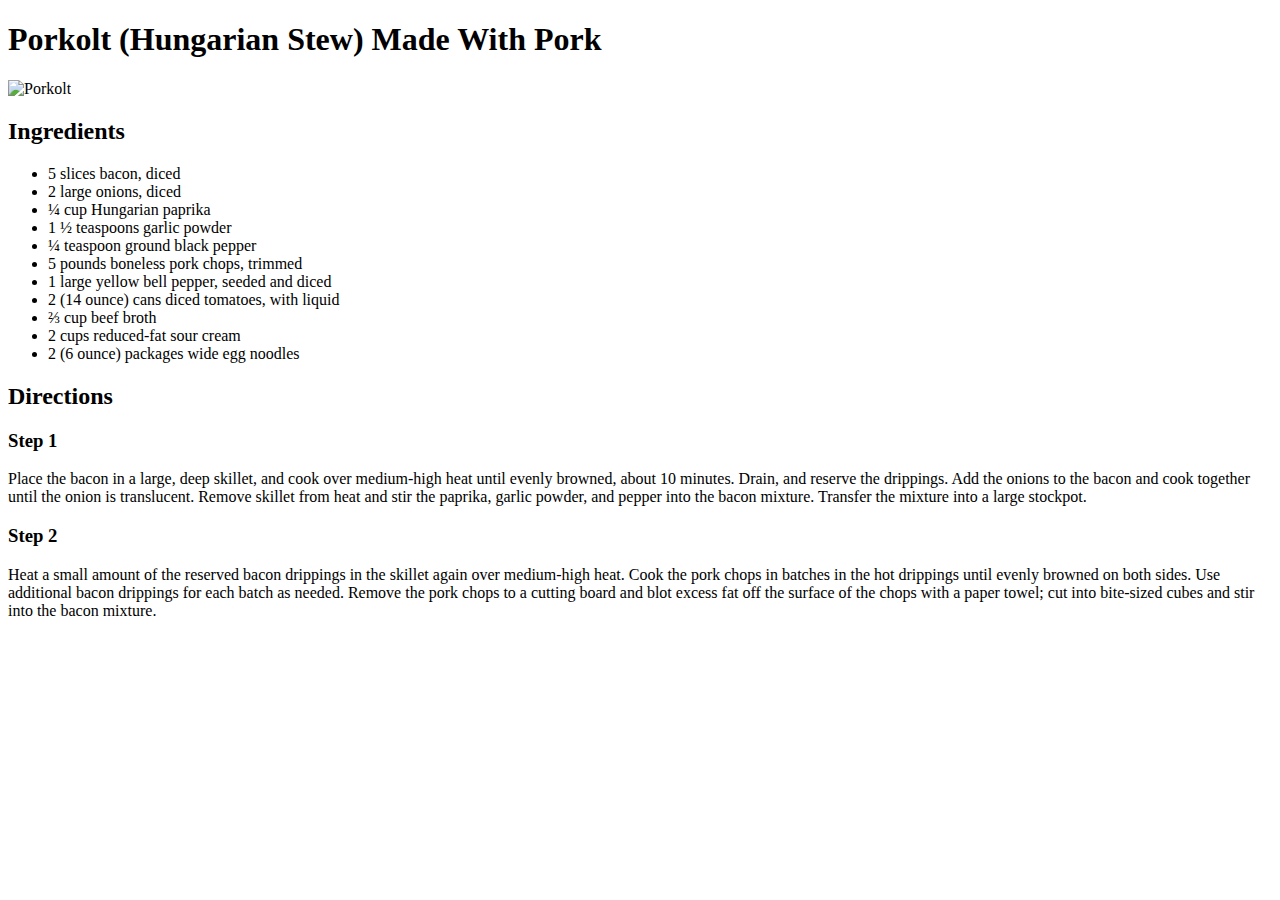
==== recipes/porkolt.html @ af6fe6a1 "create recipes folder and add new recipe - porkolt" ====
<!DOCTYPE html>
<html>
    <head>
        <meta charset="UTF-8">
        <title></title>
    </head>

    <body>
        <h1>Porkolt (Hungarian Stew) Made With Pork</h1>
        <img src="https://www.allrecipes.com/thmb/Ly_rMbf8NnyaXPDztXzwTwb_HhY=/750x0/filters:no_upscale():max_bytes(150000):strip_icc():format(webp)/1085826_PorkoltHungarianStewMadeWithPork4x3-a328a0fa675c41f0a6128ab2f1897e1e.jpg" alt="Porkolt">
        <h2>Ingredients</h2>
        <ul>
            <li>5 slices bacon, diced</li>
            <li>2 large onions, diced</li>
            <li>¼ cup Hungarian paprika</li>
            <li>1 ½ teaspoons garlic powder</li>
            <li>¼ teaspoon ground black pepper</li>
            <li>5 pounds boneless pork chops, trimmed</li>
            <li>1 large yellow bell pepper, seeded and diced</li>
            <li>2 (14 ounce) cans diced tomatoes, with liquid</li>
            <li>⅔ cup beef broth</li>
            <li>2 cups reduced-fat sour cream</li>
            <li>2 (6 ounce) packages wide egg noodles</li>
        </ul>

        <h2>Directions</h2>
        <h3>Step 1</h3>
        <p>Place the bacon in a large, deep skillet, and cook
         over medium-high heat until evenly browned, about
         10 minutes. Drain, and reserve the drippings. Add
         the onions to the bacon and cook together until the 
         onion is translucent. Remove skillet from heat and 
         stir the paprika, garlic powder, and pepper into the 
         bacon mixture. Transfer the mixture into a large 
         stockpot.</p>
        
        <h3>Step 2</h3>
        <p>Heat a small amount of the reserved bacon drippings
         in the skillet again over medium-high heat. Cook the 
         pork chops in batches in the hot drippings until 
         evenly browned on both sides. Use additional bacon 
         drippings for each batch as needed. Remove the pork 
         chops to a cutting board and blot excess fat off the 
         surface of the chops with a paper towel; cut into 
         bite-sized cubes and stir into the bacon mixture.
        </p> 

    </body>
</html>
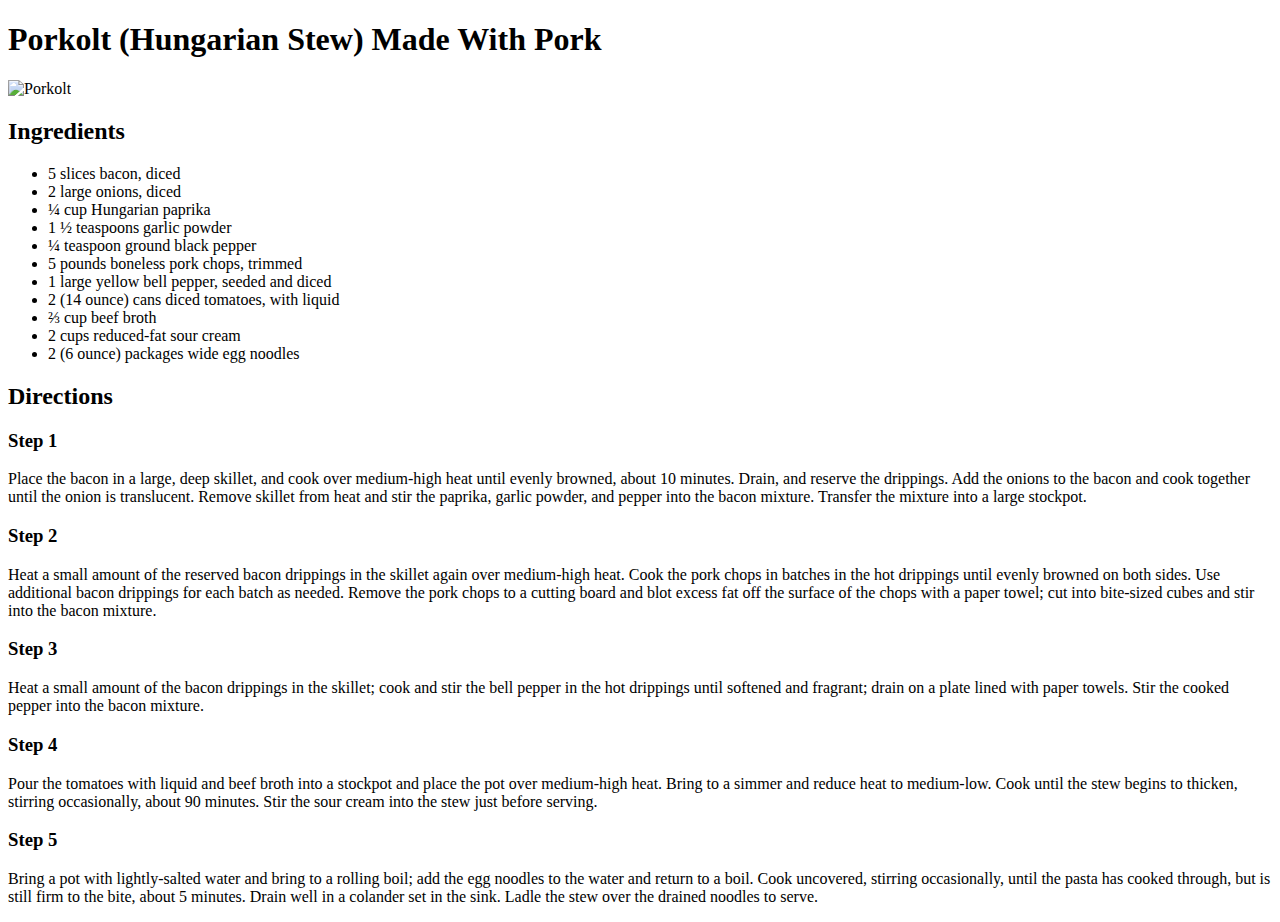
==== commit 052bdbf8: "update more steps in Directions of making porkolt" ====
--- a/recipes/porkolt.html
+++ b/recipes/porkolt.html
@@ -45,5 +45,30 @@
          bite-sized cubes and stir into the bacon mixture.
         </p> 
 
+        <h3>Step 3</h3>
+        <p>Heat a small amount of the bacon drippings in the 
+            skillet; cook and stir the bell pepper in the hot 
+            drippings until softened and fragrant; drain on a plate
+             lined with paper towels. Stir the cooked pepper into 
+             the bacon mixture.</p>
+        
+        <h3>Step 4</h3>
+        <p>Pour the tomatoes with liquid and beef broth into a 
+            stockpot and place the pot over medium-high heat. 
+            Bring to a simmer and reduce heat to medium-low. 
+            Cook until the stew begins to thicken, stirring 
+            occasionally, about 90 minutes. Stir the sour cream 
+            into the stew just before serving.
+        </p>
+
+        <h3>Step 5</h3>
+        <p>Bring a pot with lightly-salted water and bring to a 
+            rolling boil; add the egg noodles to the water and 
+            return to a boil. Cook uncovered, stirring occasionally, 
+            until the pasta has cooked through, but is still firm 
+            to the bite, about 5 minutes. Drain well in a colander 
+            set in the sink. Ladle the stew over the drained noodles 
+            to serve.</p>
+
     </body>
 </html>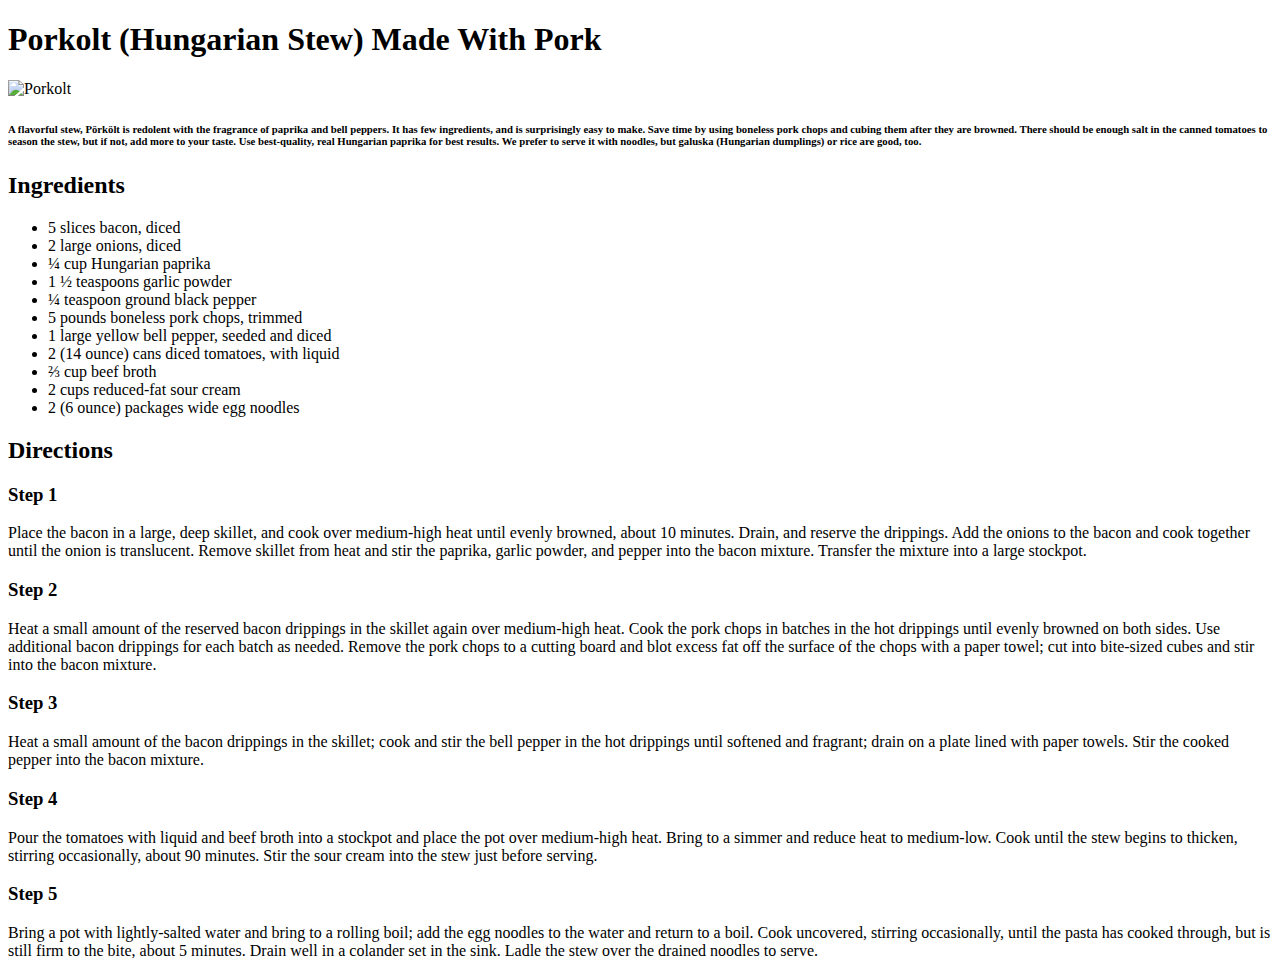
==== commit d1a2c523: "add description for each recipe" ====
--- a/recipes/porkolt.html
+++ b/recipes/porkolt.html
@@ -1,13 +1,23 @@
 <!DOCTYPE html>
-<html>
+<html lang="en">
     <head>
         <meta charset="UTF-8">
-        <title></title>
+        <title>Porkolt</title>
     </head>
 
     <body>
         <h1>Porkolt (Hungarian Stew) Made With Pork</h1>
         <img src="https://www.allrecipes.com/thmb/Ly_rMbf8NnyaXPDztXzwTwb_HhY=/750x0/filters:no_upscale():max_bytes(150000):strip_icc():format(webp)/1085826_PorkoltHungarianStewMadeWithPork4x3-a328a0fa675c41f0a6128ab2f1897e1e.jpg" alt="Porkolt">
+        <!-- Description -->
+        <h6>A flavorful stew, Pörkölt is redolent with the fragrance 
+            of paprika and bell peppers. It has few ingredients, and 
+            is surprisingly easy to make. Save time by using boneless 
+            pork chops and cubing them after they are browned. There 
+            should be enough salt in the canned tomatoes to season 
+            the stew, but if not, add more to your taste. Use 
+            best-quality, real Hungarian paprika for best results. 
+            We prefer to serve it with noodles, but galuska 
+            (Hungarian dumplings) or rice are good, too.</h6>
         <h2>Ingredients</h2>
         <ul>
             <li>5 slices bacon, diced</li>
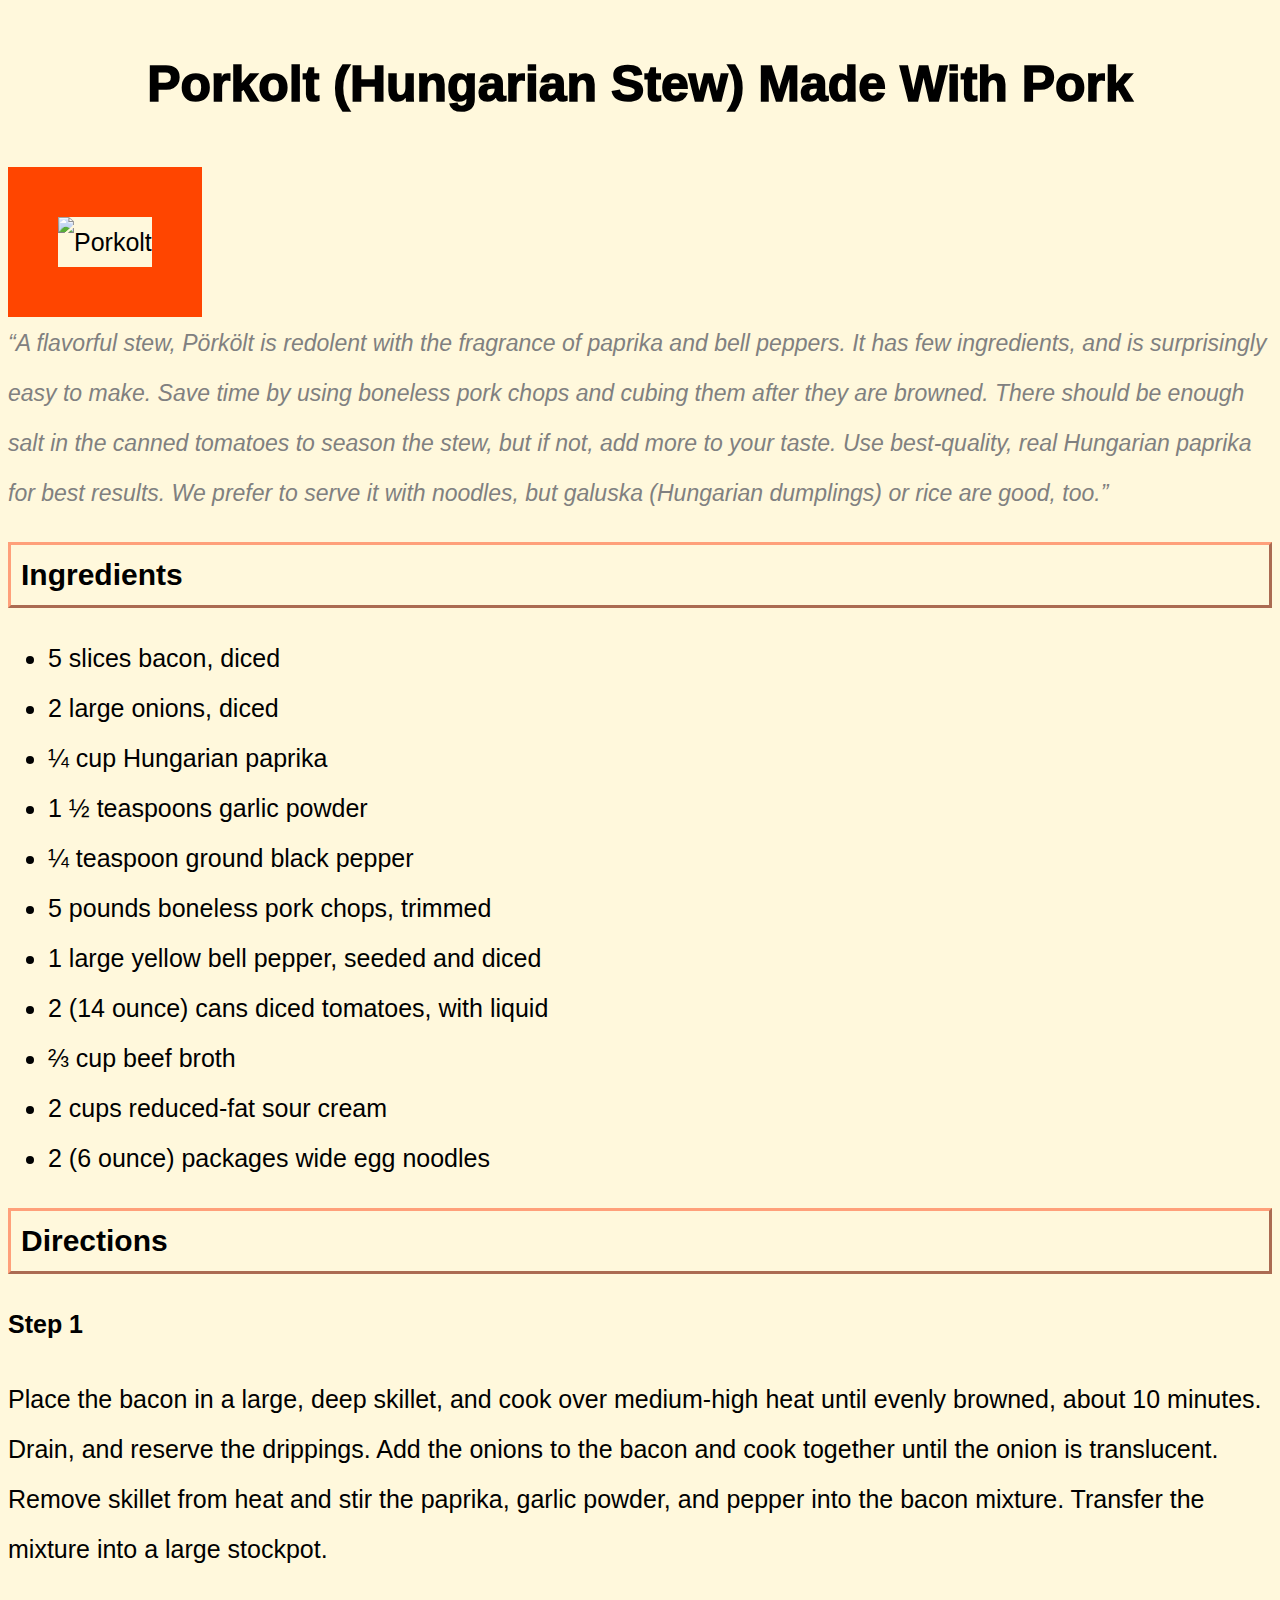
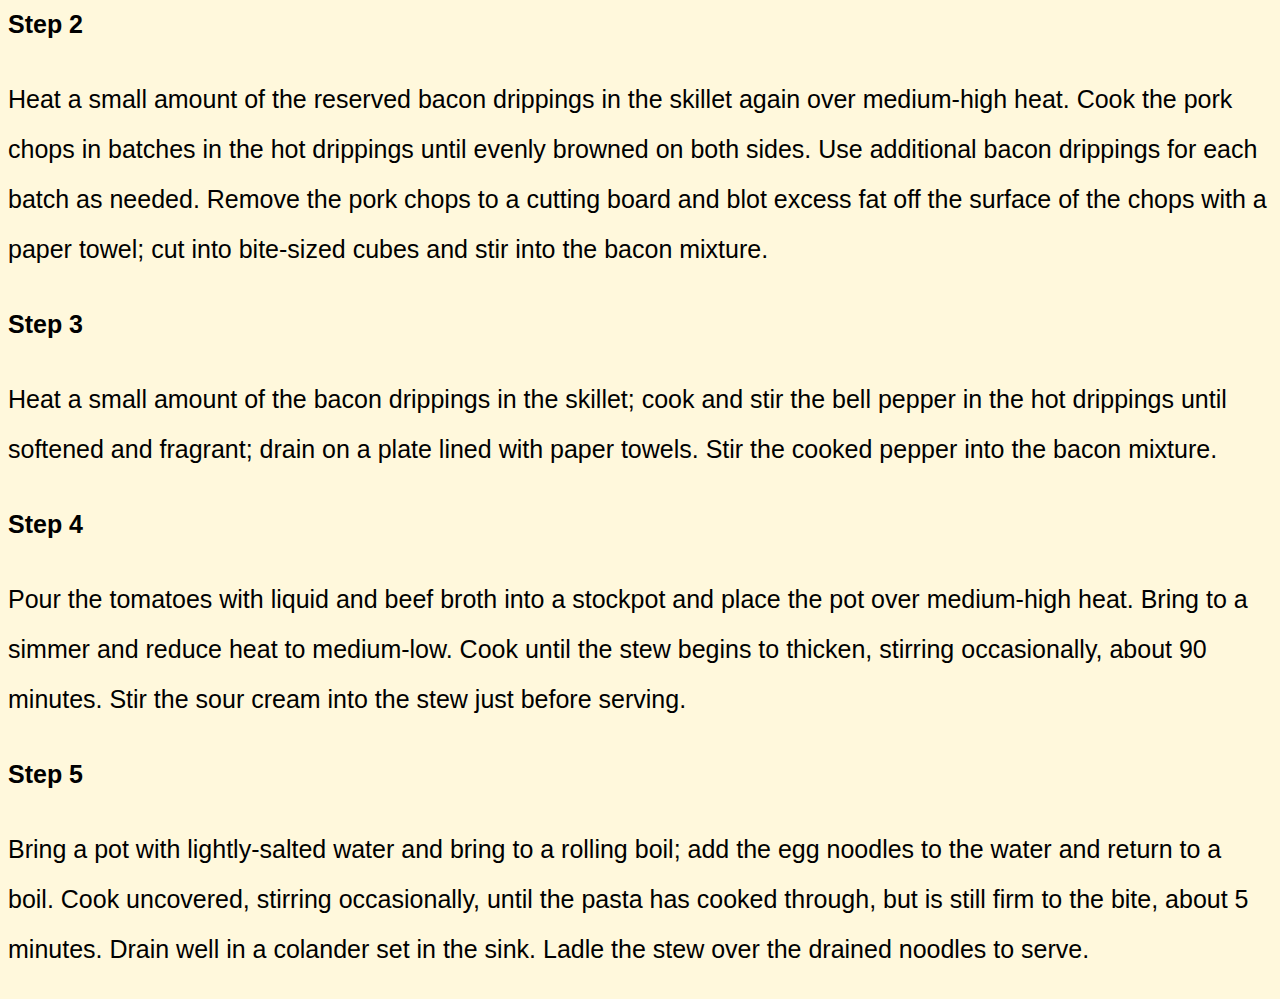
==== commit f3bb04b5: "Add style to Recipe page" ====
--- a/recipes/porkolt.html
+++ b/recipes/porkolt.html
@@ -3,22 +3,26 @@
     <head>
         <meta charset="UTF-8">
         <title>Porkolt</title>
+        <link rel="stylesheet" href="../style.css">
     </head>
 
     <body>
-        <h1>Porkolt (Hungarian Stew) Made With Pork</h1>
+        <h1 class="recipe-name">Porkolt (Hungarian Stew) Made With Pork</h1>
         <img src="https://www.allrecipes.com/thmb/Ly_rMbf8NnyaXPDztXzwTwb_HhY=/750x0/filters:no_upscale():max_bytes(150000):strip_icc():format(webp)/1085826_PorkoltHungarianStewMadeWithPork4x3-a328a0fa675c41f0a6128ab2f1897e1e.jpg" alt="Porkolt">
         <!-- Description -->
-        <h6>A flavorful stew, Pörkölt is redolent with the fragrance 
-            of paprika and bell peppers. It has few ingredients, and 
-            is surprisingly easy to make. Save time by using boneless 
-            pork chops and cubing them after they are browned. There 
-            should be enough salt in the canned tomatoes to season 
-            the stew, but if not, add more to your taste. Use 
-            best-quality, real Hungarian paprika for best results. 
-            We prefer to serve it with noodles, but galuska 
-            (Hungarian dumplings) or rice are good, too.</h6>
-        <h2>Ingredients</h2>
+        <div>
+            <q>A flavorful stew, Pörkölt is redolent with the fragrance 
+                of paprika and bell peppers. It has few ingredients, and 
+                is surprisingly easy to make. Save time by using boneless 
+                pork chops and cubing them after they are browned. There 
+                should be enough salt in the canned tomatoes to season 
+                the stew, but if not, add more to your taste. Use 
+                best-quality, real Hungarian paprika for best results. 
+                We prefer to serve it with noodles, but galuska 
+                (Hungarian dumplings) or rice are good, too.</q>
+        </div>
+        
+        <h2 class="subtitle">Ingredients</h2>
         <ul>
             <li>5 slices bacon, diced</li>
             <li>2 large onions, diced</li>
@@ -33,7 +37,7 @@
             <li>2 (6 ounce) packages wide egg noodles</li>
         </ul>
 
-        <h2>Directions</h2>
+        <h2 class="subtitle">Directions</h2>
         <h3>Step 1</h3>
         <p>Place the bacon in a large, deep skillet, and cook
          over medium-high heat until evenly browned, about
--- a/style.css
+++ b/style.css
@@ -0,0 +1,56 @@
+* {
+    line-height: 2;
+    font-family: Arial, Helvetica, sans-serif;
+    font-size: 25px;
+    background-color:cornsilk;
+}
+
+.title {
+    color: white;
+    text-align: center;
+    font-size: 40px;
+    background-color: orangered;
+}
+
+.recipes {
+    list-style: none;
+    text-align: left;
+}
+
+.recipes a:link, a:visited {
+    text-decoration: none;
+    color: black;
+    font-size: 25px;
+    font-weight: 800;
+}
+
+.recipes a:hover, a:active {
+    text-decoration: underline;
+}
+
+.recipe-name {
+    text-align: center;
+    font-size: 50px;
+    font-weight: 1000;
+}
+
+img {
+    height: fit-content;
+    width: auto;
+    border-style: solid;
+    border-width: 50px;
+    border-color: orangered;
+}
+
+q {
+    font-style: italic;
+    font-size: 23px;
+    color: grey;
+}
+
+.subtitle {
+    font-size: 30px;
+    border-style: outset;
+    padding-left: 10px;
+    border-color: lightsalmon;
+}